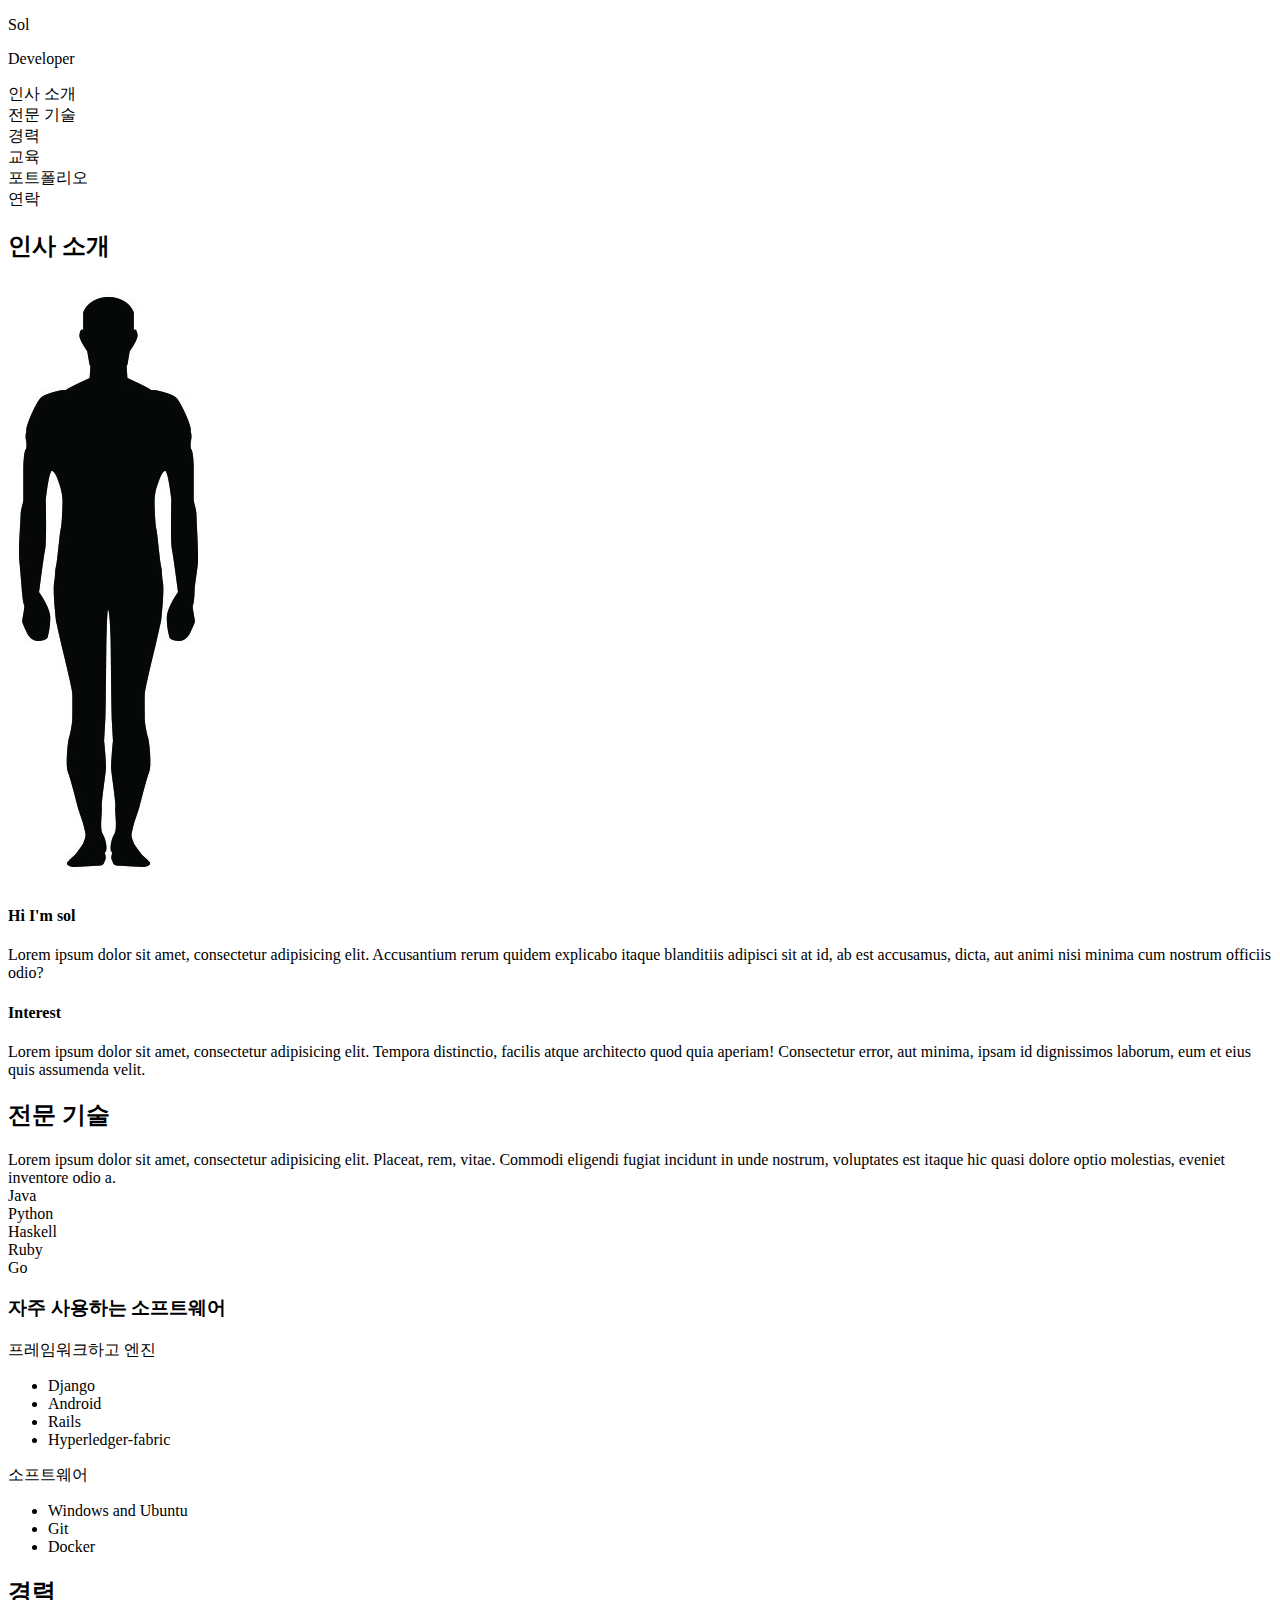
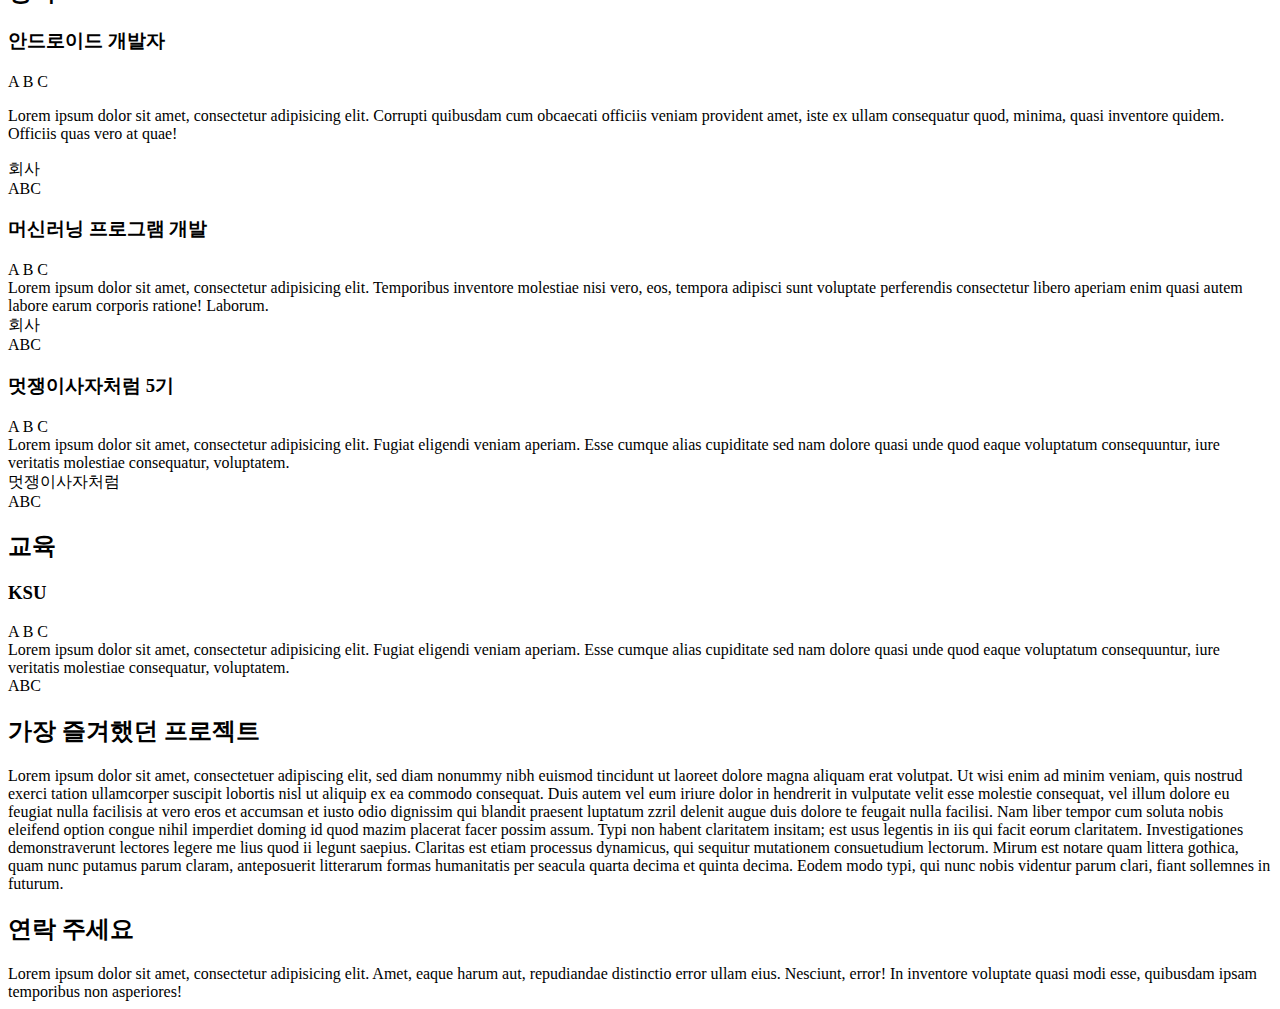
==== portfolio/index.html @ 512ac22a "make html tag" ====
<!DOCTYPE html>
<html lang="en">
<head>
    <meta charset="UTF-8">
    <meta name="viewport" content="width=device-width, initial-scale=1.0">
    <meta http-equiv="X-UA-Compatible" content="ie=edge">
    <title>Document</title>
</head>
<body>
    <header>
        <p>Sol</p> 
        <p>Developer</p>
       
        <nav>
           <li>인사 소개</li>
           <li>전문 기술</li>
           <li>경력</li>
           <li>교육</li>
           <li>포트폴리오</li>
           <li>연락</li>
        </nav>
    </header>
    <section>
        <h2>인사 소개</h2>
        <img src="./profile.png">
        <div>
            <h4>
                Hi I'm sol
            </h4>
                <p>
                    Lorem ipsum dolor sit amet, consectetur adipisicing elit. Accusantium rerum quidem explicabo itaque blanditiis adipisci sit at id, ab est accusamus, dicta, aut animi nisi minima cum nostrum officiis odio?
                </p>
        </div>
        <div>
            <h4>
                Interest
            </h4>
                <p>
                    Lorem ipsum dolor sit amet, consectetur adipisicing elit. Tempora distinctio, facilis atque architecto quod quia aperiam! Consectetur error, aut minima, ipsam id dignissimos laborum, eum et eius quis assumenda velit.
                </p>
        </div>
    </section>
    <section>
        <h2>전문 기술</h2>
        Lorem ipsum dolor sit amet, consectetur adipisicing elit. Placeat, rem, vitae. Commodi eligendi fugiat incidunt in unde nostrum, voluptates est itaque hic quasi dolore optio molestias, eveniet inventore odio a.
        <div>
            <div>Java</div>
            <div>Python</div>
            <div>Haskell</div>
            <div>Ruby</div>
            <div>Go</div>
        </div>
        <h3>자주 사용하는 소프트웨어</h3>
        <div>프레임워크하고 엔진</div>
        <ul>
            <li>Django</li>
            <li>Android</li>
            <li>Rails</li>
            <li>Hyperledger-fabric</li>
        </ul>
        <div>소프트웨어</div>
        <ul>
            <li>Windows and Ubuntu</li>
            <li>Git</li>
            <li>Docker</li>
        </ul>
    </section>
    <section>
        <h2>경력</h2>
        <div>
            <h3>안드로이드 개발자</h3>
            <div>A B C</div>
            <p>Lorem ipsum dolor sit amet, consectetur adipisicing elit. Corrupti quibusdam cum obcaecati officiis veniam provident amet, iste ex ullam consequatur quod, minima, quasi inventore quidem. Officiis quas vero at quae!</p>
            <div>회사</div>
            <div>ABC</div>
        </div>
        <div>
            <h3>머신러닝 프로그램 개발</h3>
            <div>A B C</div>
            <div>Lorem ipsum dolor sit amet, consectetur adipisicing elit. Temporibus inventore molestiae nisi vero, eos, tempora adipisci sunt voluptate perferendis consectetur libero aperiam enim quasi autem labore earum corporis ratione! Laborum.</div>
            <div>회사</div>
            <div>ABC</div>
        </div>
        <div>
            <h3>멋쟁이사자처럼 5기</h3>
            <div>A B C</div>
            <div>Lorem ipsum dolor sit amet, consectetur adipisicing elit. Fugiat eligendi veniam aperiam. Esse cumque alias cupiditate sed nam dolore quasi unde quod eaque voluptatum consequuntur, iure veritatis molestiae consequatur, voluptatem.</div>
            <div>멋쟁이사자처럼</div>
            <div>ABC</div>
        </div>
    </section>
    <section>
        <h2>교육</h2>
        <div>
            <h3>KSU</h3>
            <div>A B C</div>
            <div>Lorem ipsum dolor sit amet, consectetur adipisicing elit. Fugiat eligendi veniam aperiam. Esse cumque alias cupiditate sed nam dolore quasi unde quod eaque voluptatum consequuntur, iure veritatis molestiae consequatur, voluptatem.</div>
            <div>ABC</div>
        </div>
    </section>
    <section>
        <h2>가장 즐겨했던 프로젝트</h2>
        Lorem ipsum dolor sit amet, consectetuer adipiscing elit,
        sed diam nonummy nibh euismod tincidunt ut laoreet dolore
        magna aliquam erat volutpat. Ut wisi enim ad minim veniam,
        quis nostrud exerci tation ullamcorper suscipit lobortis nisl
        ut aliquip ex ea commodo consequat. Duis autem vel eum iriure
        dolor in hendrerit in vulputate velit esse molestie consequat,
        vel illum dolore eu feugiat nulla facilisis at vero eros et
        accumsan et iusto odio dignissim qui blandit praesent luptatum
        zzril delenit augue duis dolore te feugait nulla facilisi.
        Nam liber tempor cum soluta nobis eleifend option congue
        nihil imperdiet doming id quod mazim placerat facer possim
        assum. Typi non habent claritatem insitam; est usus legentis
        in iis qui facit eorum claritatem. Investigationes
        demonstraverunt lectores legere me lius quod ii legunt saepius.
        Claritas est etiam processus dynamicus, qui sequitur mutationem
        consuetudium lectorum. Mirum est notare quam littera gothica,
        quam nunc putamus parum claram, anteposuerit litterarum formas
        humanitatis per seacula quarta decima et quinta decima. Eodem
        modo typi, qui nunc nobis videntur parum clari, fiant sollemnes
        in futurum.
    </section>
    <footer>
        <h2>연락 주세요</h2>
        Lorem ipsum dolor sit amet, consectetur adipisicing elit. Amet, eaque harum aut, repudiandae distinctio error ullam eius. Nesciunt, error! In inventore voluptate quasi modi esse, quibusdam ipsam temporibus non asperiores!
    </footer>
</body>
</html>
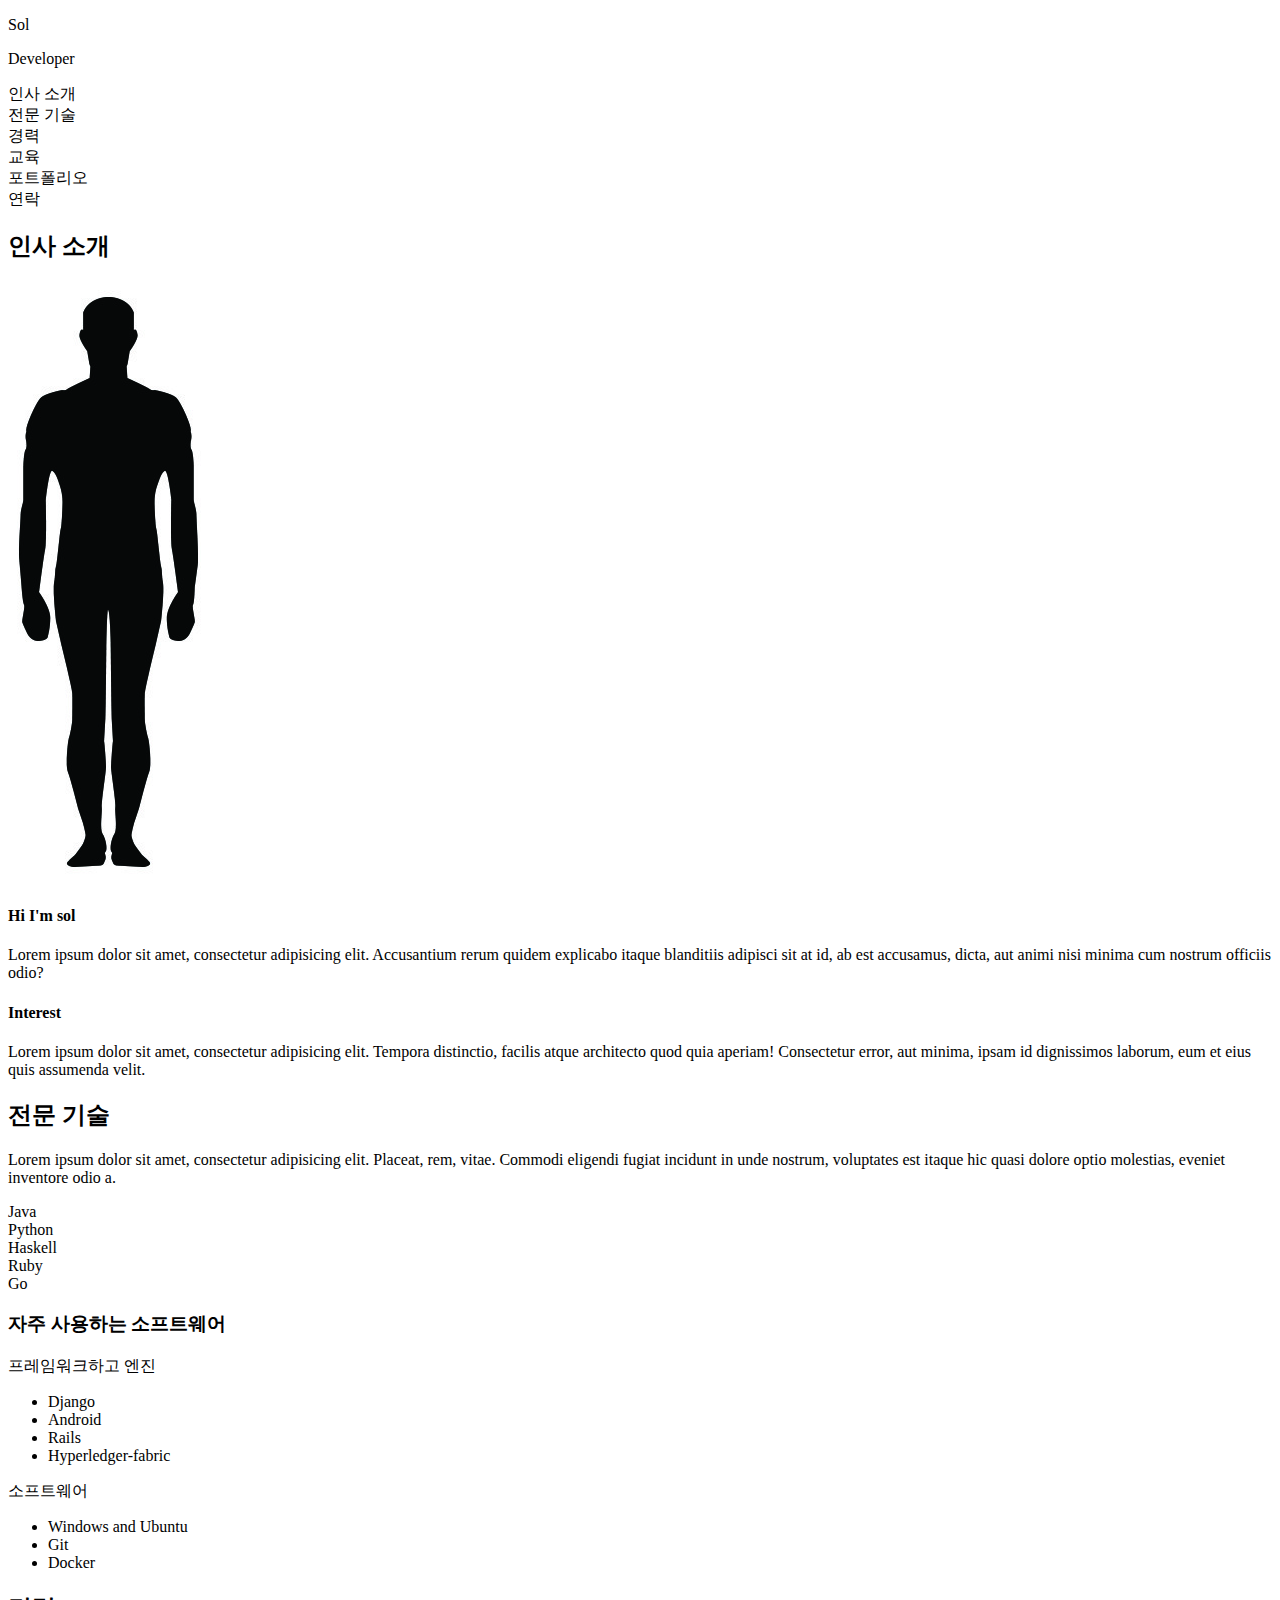
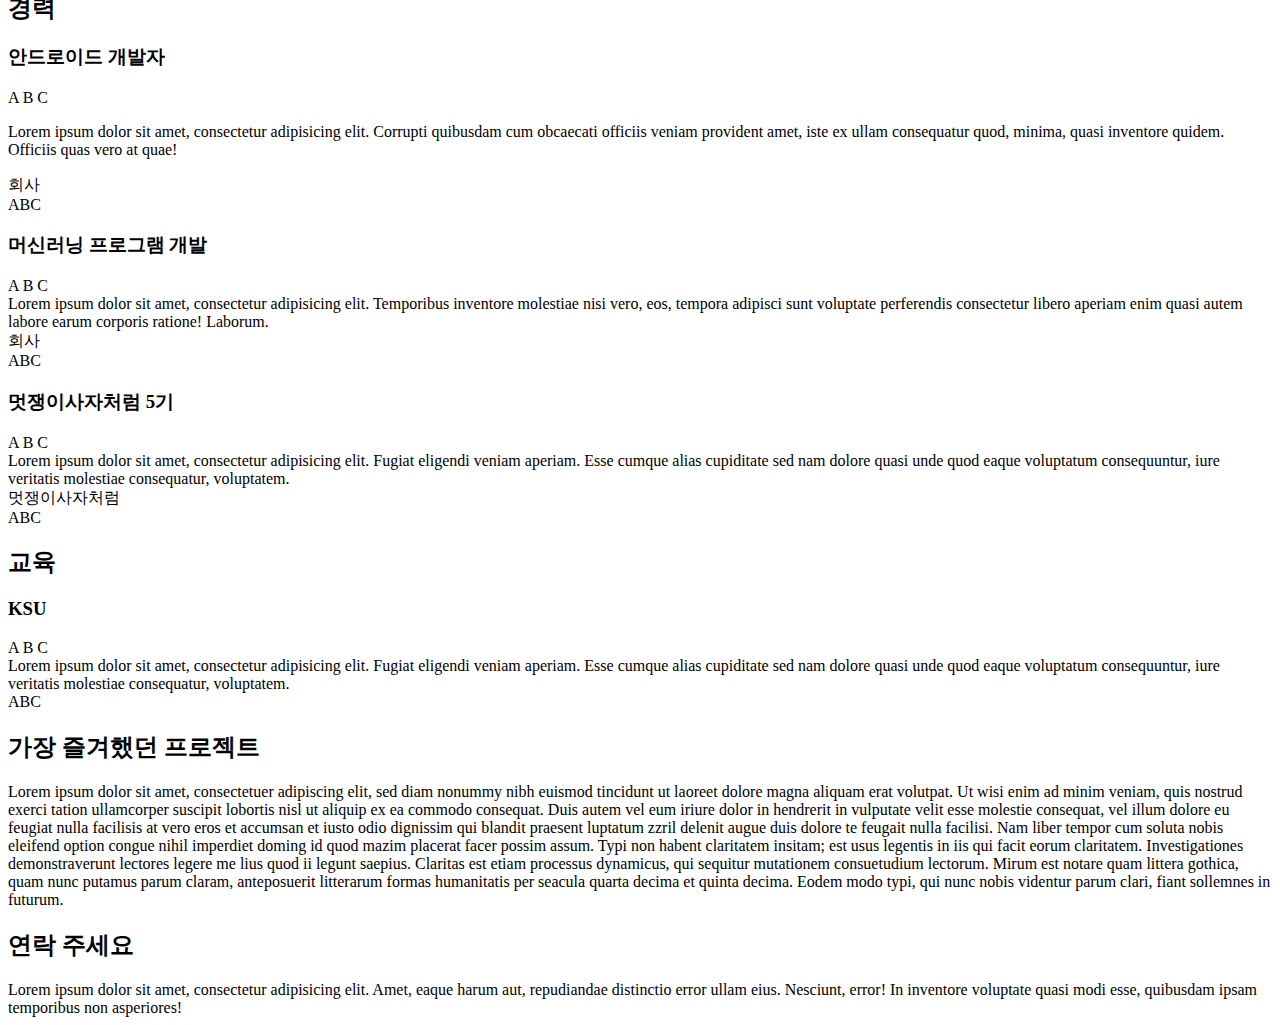
==== commit b62aa447: "change tag for semantic web" ====
--- a/portfolio/index.html
+++ b/portfolio/index.html
@@ -23,26 +23,26 @@
     <section>
         <h2>인사 소개</h2>
         <img src="./profile.png">
-        <div>
+        <article>
             <h4>
                 Hi I'm sol
             </h4>
                 <p>
                     Lorem ipsum dolor sit amet, consectetur adipisicing elit. Accusantium rerum quidem explicabo itaque blanditiis adipisci sit at id, ab est accusamus, dicta, aut animi nisi minima cum nostrum officiis odio?
                 </p>
-        </div>
-        <div>
+        </article>
+        <article>
             <h4>
                 Interest
             </h4>
                 <p>
                     Lorem ipsum dolor sit amet, consectetur adipisicing elit. Tempora distinctio, facilis atque architecto quod quia aperiam! Consectetur error, aut minima, ipsam id dignissimos laborum, eum et eius quis assumenda velit.
                 </p>
-        </div>
+        </article>
     </section>
     <section>
         <h2>전문 기술</h2>
-        Lorem ipsum dolor sit amet, consectetur adipisicing elit. Placeat, rem, vitae. Commodi eligendi fugiat incidunt in unde nostrum, voluptates est itaque hic quasi dolore optio molestias, eveniet inventore odio a.
+        <p>Lorem ipsum dolor sit amet, consectetur adipisicing elit. Placeat, rem, vitae. Commodi eligendi fugiat incidunt in unde nostrum, voluptates est itaque hic quasi dolore optio molestias, eveniet inventore odio a.</p>
         <div>
             <div>Java</div>
             <div>Python</div>
@@ -50,57 +50,57 @@
             <div>Ruby</div>
             <div>Go</div>
         </div>
-        <h3>자주 사용하는 소프트웨어</h3>
-        <div>프레임워크하고 엔진</div>
-        <ul>
-            <li>Django</li>
-            <li>Android</li>
-            <li>Rails</li>
-            <li>Hyperledger-fabric</li>
-        </ul>
-        <div>소프트웨어</div>
-        <ul>
-            <li>Windows and Ubuntu</li>
-            <li>Git</li>
-            <li>Docker</li>
-        </ul>
+        <article>
+            <h3>자주 사용하는 소프트웨어</h3>
+            <div>프레임워크하고 엔진</div>
+            <ul>
+                <li>Django</li>
+                <li>Android</li>
+                <li>Rails</li>
+                <li>Hyperledger-fabric</li>
+            </ul>
+            <div>소프트웨어</div>
+            <ul>
+                <li>Windows and Ubuntu</li>
+                <li>Git</li>
+                <li>Docker</li>
+            </ul>
+        </article>
     </section>
     <section>
         <h2>경력</h2>
-        <div>
+        <article>
             <h3>안드로이드 개발자</h3>
             <div>A B C</div>
             <p>Lorem ipsum dolor sit amet, consectetur adipisicing elit. Corrupti quibusdam cum obcaecati officiis veniam provident amet, iste ex ullam consequatur quod, minima, quasi inventore quidem. Officiis quas vero at quae!</p>
             <div>회사</div>
             <div>ABC</div>
-        </div>
-        <div>
+        </article>
+        <article>
             <h3>머신러닝 프로그램 개발</h3>
             <div>A B C</div>
             <div>Lorem ipsum dolor sit amet, consectetur adipisicing elit. Temporibus inventore molestiae nisi vero, eos, tempora adipisci sunt voluptate perferendis consectetur libero aperiam enim quasi autem labore earum corporis ratione! Laborum.</div>
             <div>회사</div>
             <div>ABC</div>
-        </div>
-        <div>
+        </article>
+        <article>
             <h3>멋쟁이사자처럼 5기</h3>
             <div>A B C</div>
             <div>Lorem ipsum dolor sit amet, consectetur adipisicing elit. Fugiat eligendi veniam aperiam. Esse cumque alias cupiditate sed nam dolore quasi unde quod eaque voluptatum consequuntur, iure veritatis molestiae consequatur, voluptatem.</div>
             <div>멋쟁이사자처럼</div>
             <div>ABC</div>
-        </div>
+        </article>
     </section>
     <section>
         <h2>교육</h2>
-        <div>
+        <article>
             <h3>KSU</h3>
             <div>A B C</div>
             <div>Lorem ipsum dolor sit amet, consectetur adipisicing elit. Fugiat eligendi veniam aperiam. Esse cumque alias cupiditate sed nam dolore quasi unde quod eaque voluptatum consequuntur, iure veritatis molestiae consequatur, voluptatem.</div>
             <div>ABC</div>
-        </div>
-    </section>
     <section>
         <h2>가장 즐겨했던 프로젝트</h2>
-        Lorem ipsum dolor sit amet, consectetuer adipiscing elit,
+        <p>Lorem ipsum dolor sit amet, consectetuer adipiscing elit,
         sed diam nonummy nibh euismod tincidunt ut laoreet dolore
         magna aliquam erat volutpat. Ut wisi enim ad minim veniam,
         quis nostrud exerci tation ullamcorper suscipit lobortis nisl
@@ -119,7 +119,7 @@
         quam nunc putamus parum claram, anteposuerit litterarum formas
         humanitatis per seacula quarta decima et quinta decima. Eodem
         modo typi, qui nunc nobis videntur parum clari, fiant sollemnes
-        in futurum.
+        in futurum.</p>
     </section>
     <footer>
         <h2>연락 주세요</h2>
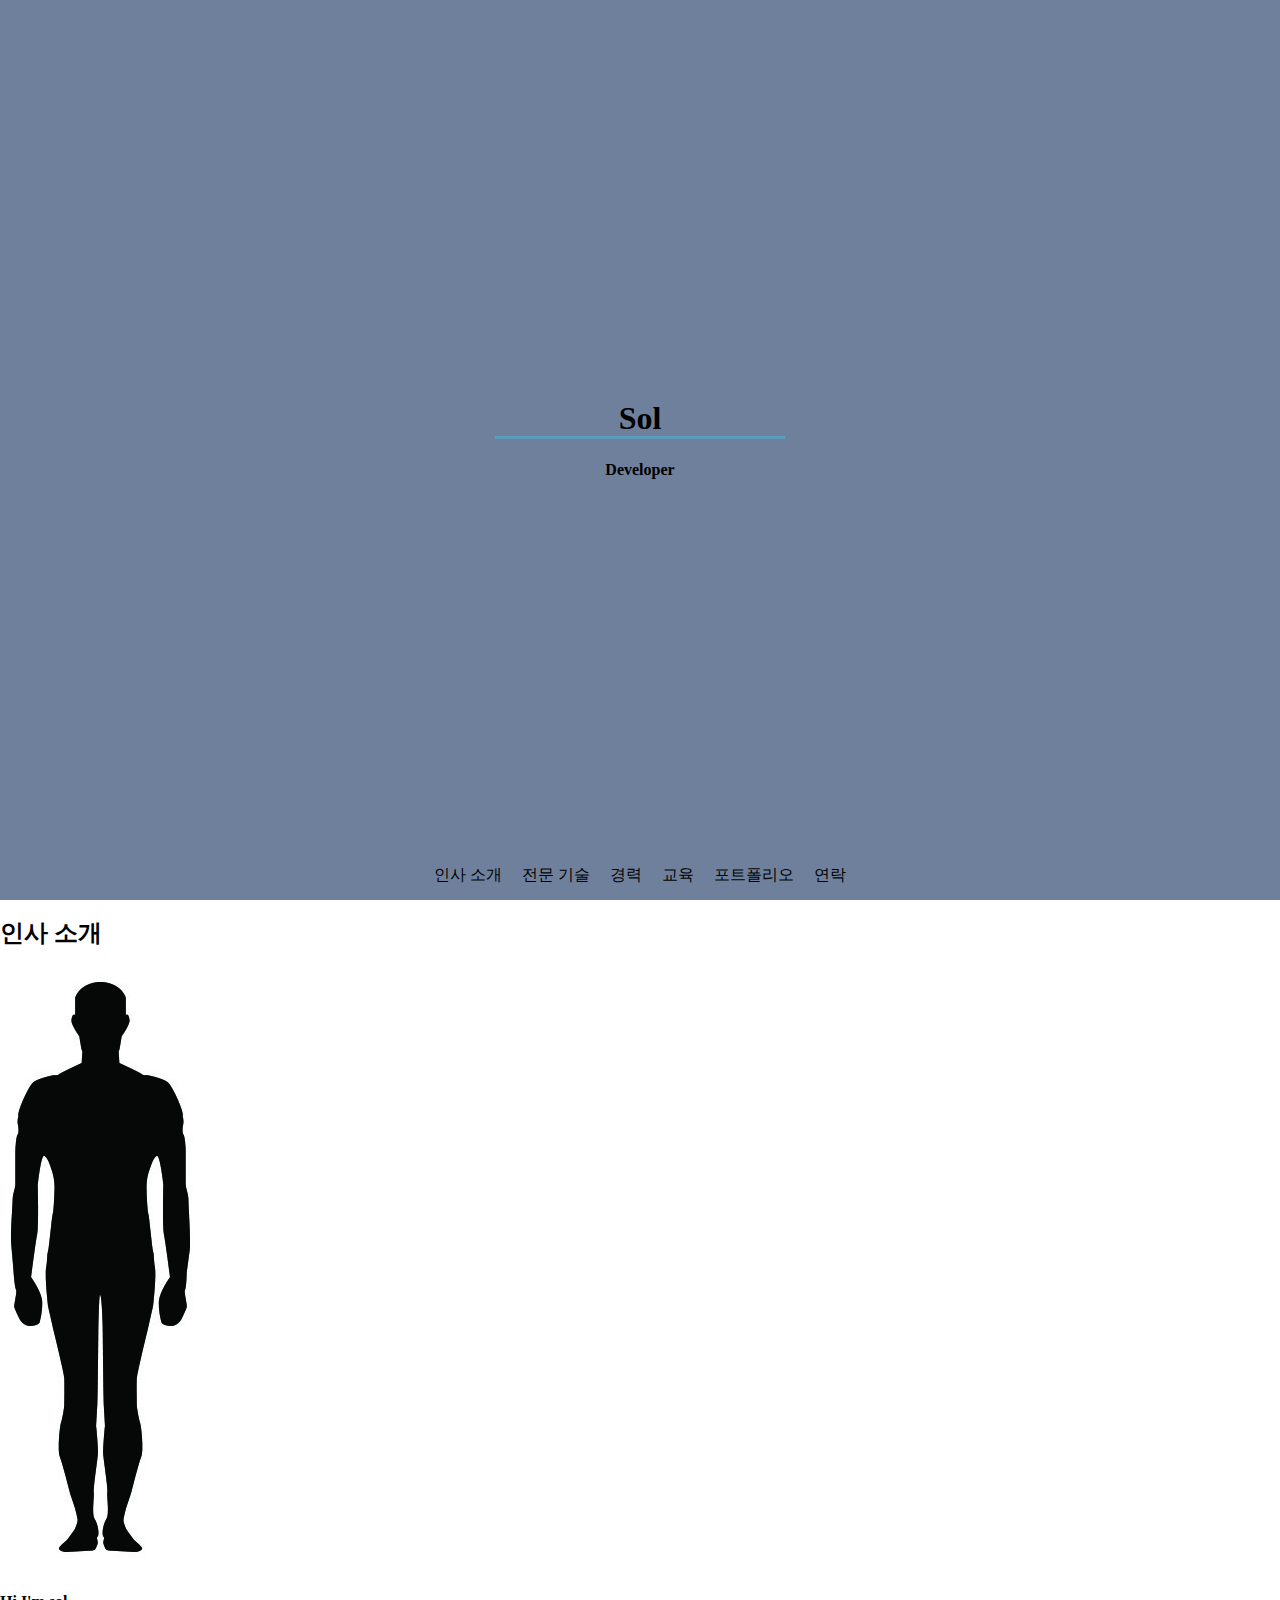
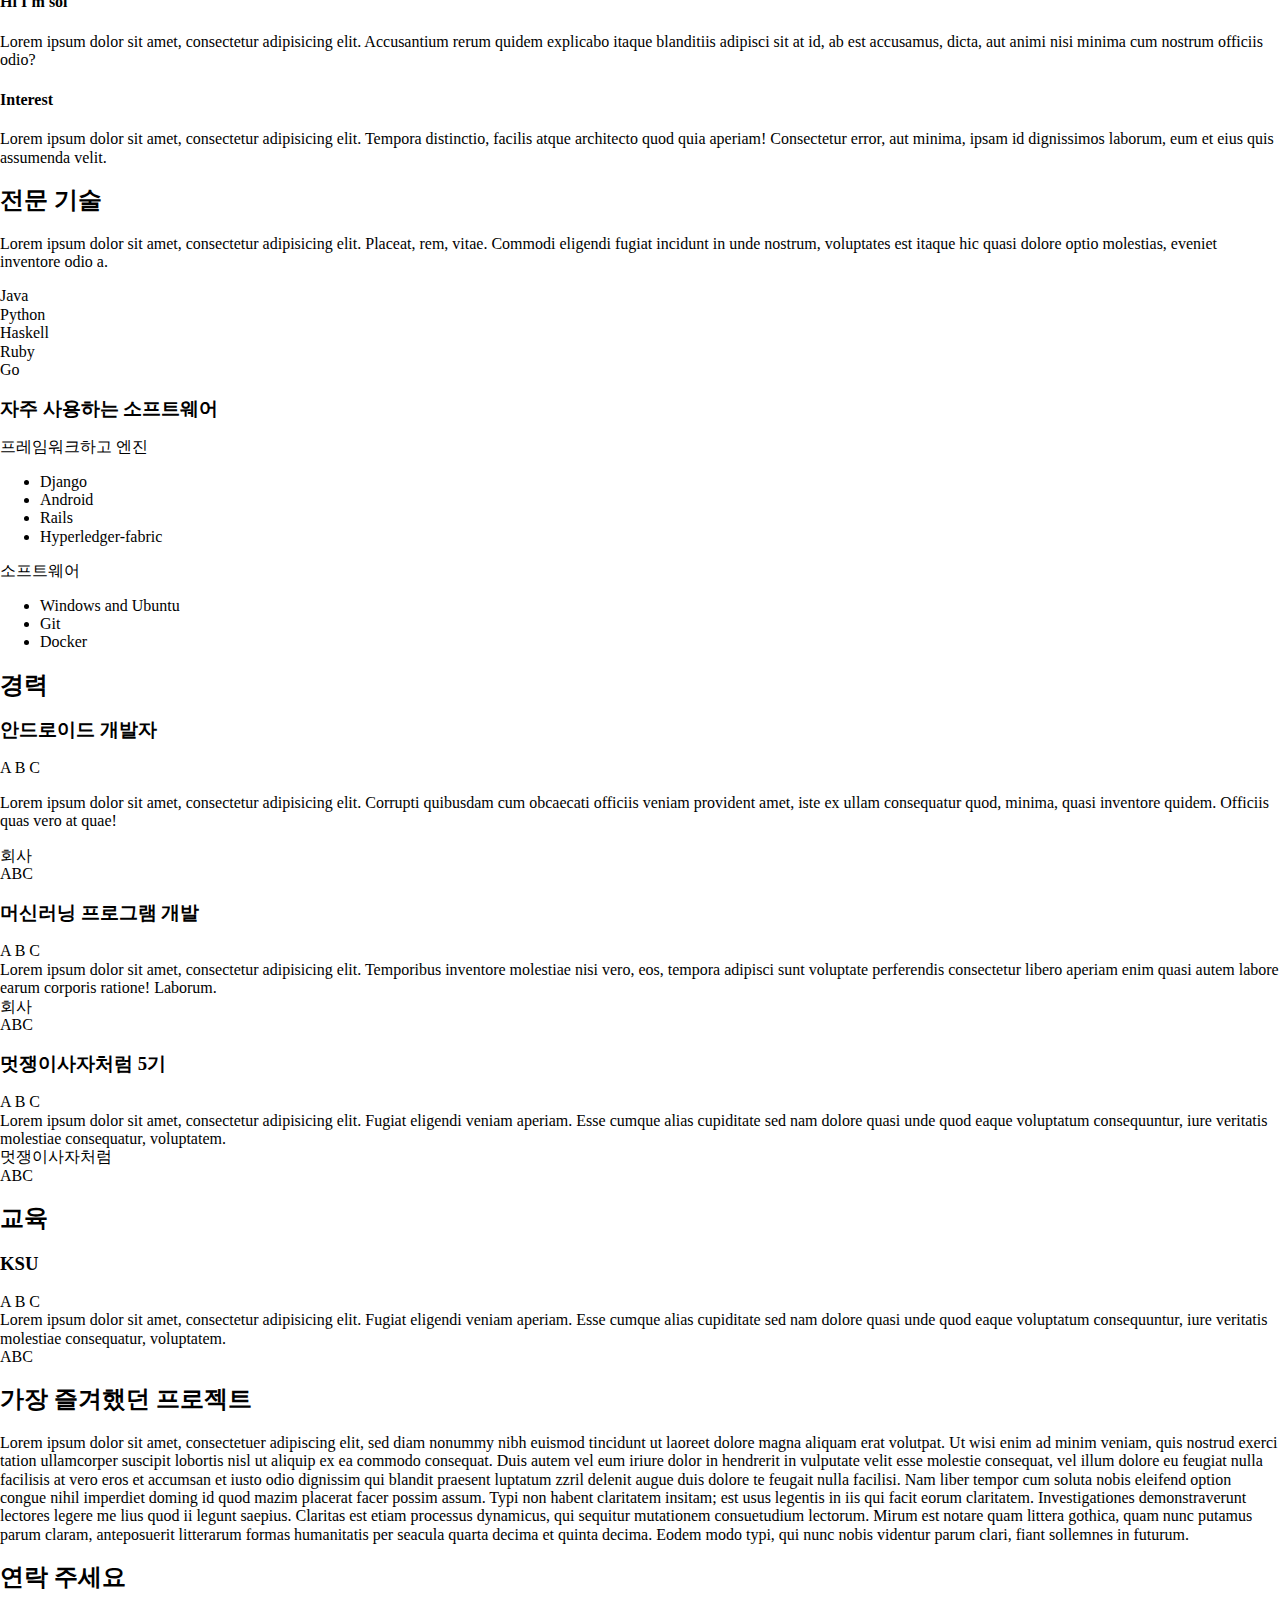
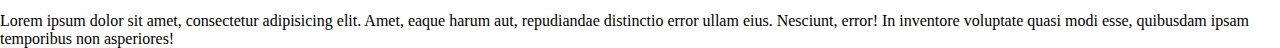
==== commit 157ef636: "add normalize and make header" ====
--- a/portfolio/index.html
+++ b/portfolio/index.html
@@ -4,20 +4,29 @@
     <meta charset="UTF-8">
     <meta name="viewport" content="width=device-width, initial-scale=1.0">
     <meta http-equiv="X-UA-Compatible" content="ie=edge">
+    <link rel="stylesheet" href="./normalize.css">
+    <link rel="stylesheet" href="./app.css" type="text/css" />
     <title>Document</title>
 </head>
 <body>
-    <header>
-        <p>Sol</p> 
-        <p>Developer</p>
-       
+    <header class="clearfix">
+        <div class="container">
+            <div class="info">
+                <h1>Sol</h1> 
+                <div class="centered line"></div>
+                <h4>Developer</h4>
+            </div>
+        </div>
+        <div class="backstretch"></div>
         <nav>
-           <li>인사 소개</li>
-           <li>전문 기술</li>
-           <li>경력</li>
-           <li>교육</li>
-           <li>포트폴리오</li>
-           <li>연락</li>
+            <ul>
+                <li>인사 소개</li>
+                <li>전문 기술</li>
+                <li>경력</li>
+                <li>교육</li>
+                <li>포트폴리오</li>
+                <li>연락</li>
+            </ul>
         </nav>
     </header>
     <section>
--- a/portfolio/app.css
+++ b/portfolio/app.css
@@ -0,0 +1,80 @@
+.container {
+    margin-left: auto;
+    margin-right: auto;
+    padding: 0px;
+    max-width: 1200px;
+}
+
+.centered {
+    margin-left: auto;
+    margin-right: auto;
+    float: none;
+}
+
+.line {
+    width: 290px;
+    height: 3px;
+    padding: 0!important;
+    background-color: #ccc;
+}
+
+.info {
+    /*position: absolute;*/
+    /*top: 50%;*/
+    /*margin-top: -50;*/
+    text-align: center;
+}
+
+.backstretch {
+    position: absolute;
+    width: 100%;
+    height: 100vh;
+    left: 0px;
+    top: 0px;
+    z-index: -999998;
+    background-color: #0d2c5a;
+    opacity: .6;
+}
+
+/*header {*/
+/*    width: 100%;*/
+/*    height: 100%;*/
+/*    position: relative;*/
+/*    color: #fff;*/
+/*}*/
+header {
+    height: 100vh;
+    display: flex;
+    justify-content: center;
+    align-items: center;
+}
+
+header .line {
+    background-color: #5b9bbc;    
+}
+
+h1 {
+    margin:0px;
+}
+
+nav {
+    position: absolute;
+    bottom: 0px;
+}
+
+nav ul {
+    padding: 0px;
+    float: center;
+}
+
+nav ul li {
+    list-style: none;
+    display: inline-block;
+    padding: 0 8px;
+}
+
+.clearfix:after {
+    content: '';
+    display: block;
+    clear: left;
+}
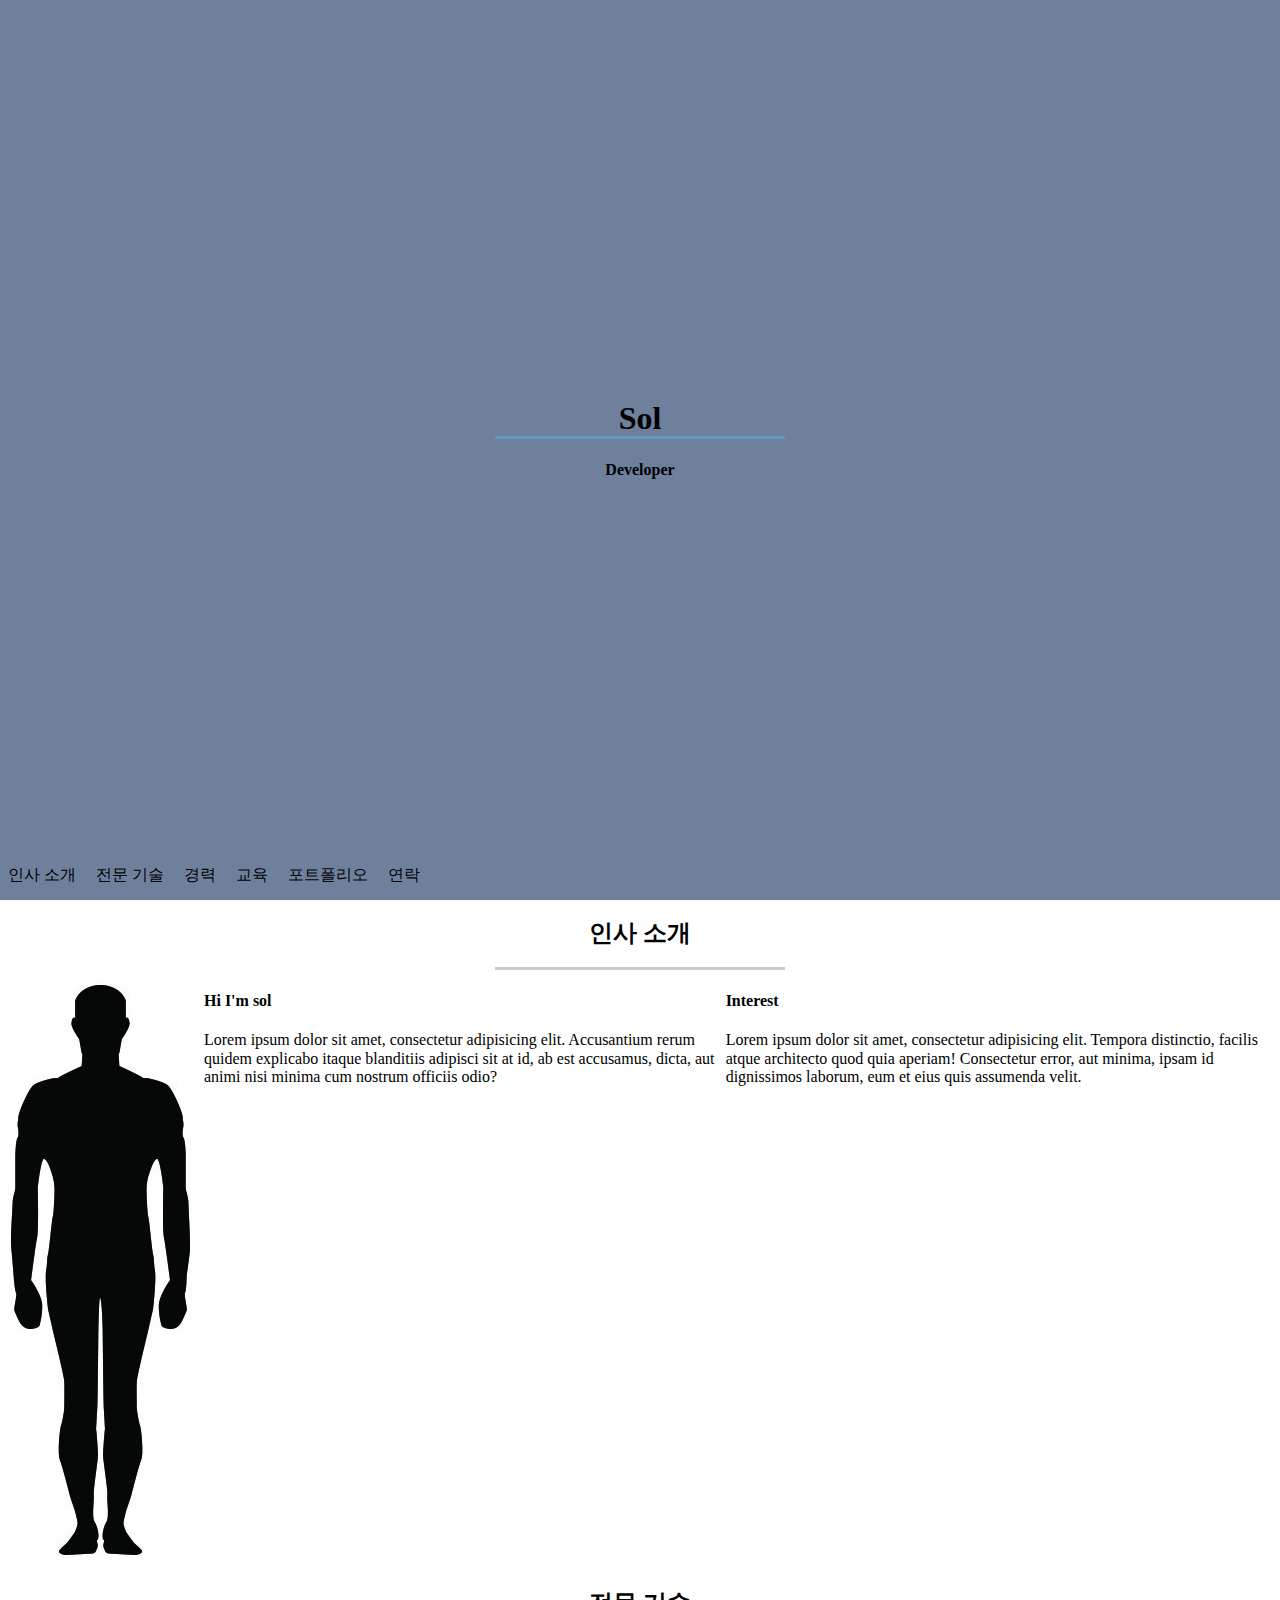
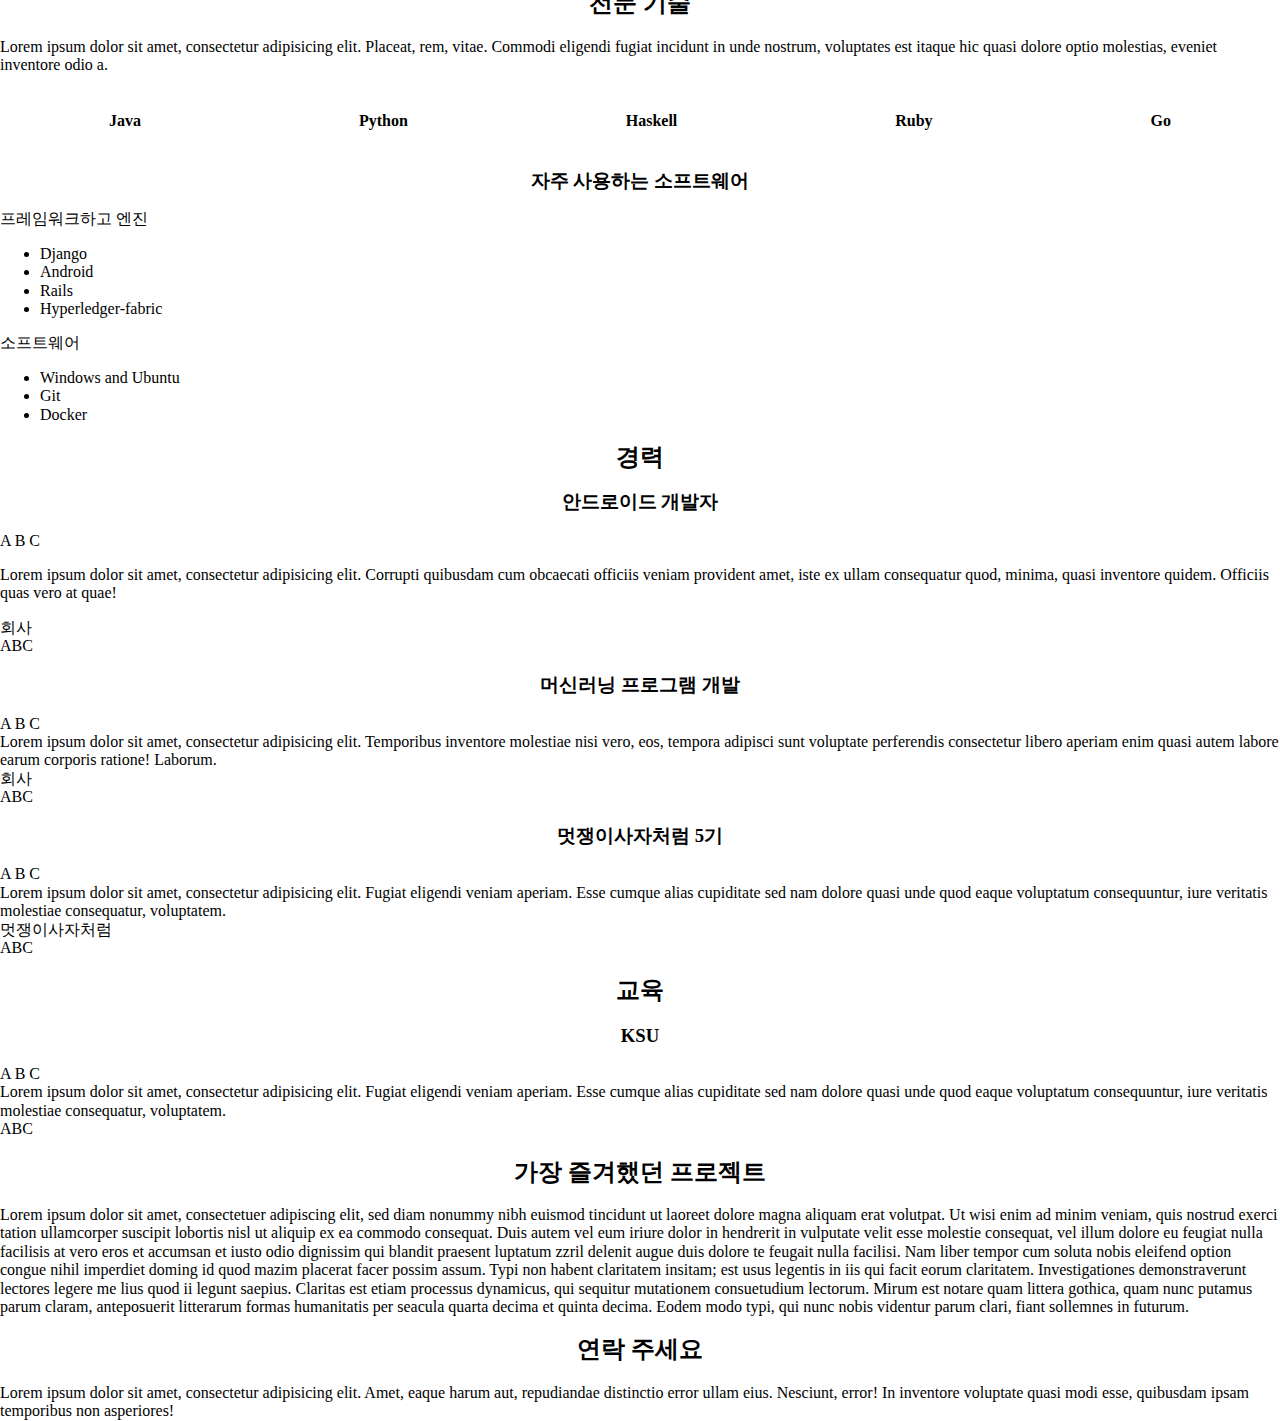
==== commit b4f903c5: "add flex" ====
--- a/portfolio/index.html
+++ b/portfolio/index.html
@@ -31,33 +31,36 @@
     </header>
     <section>
         <h2>인사 소개</h2>
-        <img src="./profile.png">
-        <article>
-            <h4>
-                Hi I'm sol
-            </h4>
-                <p>
-                    Lorem ipsum dolor sit amet, consectetur adipisicing elit. Accusantium rerum quidem explicabo itaque blanditiis adipisci sit at id, ab est accusamus, dicta, aut animi nisi minima cum nostrum officiis odio?
-                </p>
-        </article>
-        <article>
-            <h4>
-                Interest
-            </h4>
-                <p>
-                    Lorem ipsum dolor sit amet, consectetur adipisicing elit. Tempora distinctio, facilis atque architecto quod quia aperiam! Consectetur error, aut minima, ipsam id dignissimos laborum, eum et eius quis assumenda velit.
-                </p>
-        </article>
+        <div class="centered line"></div>
+        <div class="intro">
+            <img src="./profile.png">
+            <article>
+                <h4>
+                    Hi I'm sol
+                </h4>
+                    <p>
+                        Lorem ipsum dolor sit amet, consectetur adipisicing elit. Accusantium rerum quidem explicabo itaque blanditiis adipisci sit at id, ab est accusamus, dicta, aut animi nisi minima cum nostrum officiis odio?
+                    </p>
+            </article>
+            <article>
+                <h4>
+                    Interest
+                </h4>
+                    <p>
+                        Lorem ipsum dolor sit amet, consectetur adipisicing elit. Tempora distinctio, facilis atque architecto quod quia aperiam! Consectetur error, aut minima, ipsam id dignissimos laborum, eum et eius quis assumenda velit.
+                    </p>
+            </article>
+        </div>
     </section>
     <section>
         <h2>전문 기술</h2>
         <p>Lorem ipsum dolor sit amet, consectetur adipisicing elit. Placeat, rem, vitae. Commodi eligendi fugiat incidunt in unde nostrum, voluptates est itaque hic quasi dolore optio molestias, eveniet inventore odio a.</p>
-        <div>
-            <div>Java</div>
-            <div>Python</div>
-            <div>Haskell</div>
-            <div>Ruby</div>
-            <div>Go</div>
+        <div class="skill">
+            <h4>Java</h4>
+            <h4>Python</h4>
+            <h4>Haskell</h4>
+            <h4>Ruby</h4>
+            <h4>Go</h4>
         </div>
         <article>
             <h3>자주 사용하는 소프트웨어</h3>
--- a/portfolio/app.css
+++ b/portfolio/app.css
@@ -36,16 +36,20 @@
     opacity: .6;
 }
 
-/*header {*/
-/*    width: 100%;*/
-/*    height: 100%;*/
-/*    position: relative;*/
-/*    color: #fff;*/
-/*}*/
+.intro {
+    display: flex;
+    justify-content: space-around;
+}
+
+.skill {
+    display: flex;
+    flex-wrap: wrap;
+    justify-content: space-around;
+}
+
 header {
     height: 100vh;
     display: flex;
-    justify-content: center;
     align-items: center;
 }
 
@@ -57,6 +61,10 @@
     margin:0px;
 }
 
+h2, h3{
+    text-align: center;
+}
+
 nav {
     position: absolute;
     bottom: 0px;
@@ -64,7 +72,7 @@
 
 nav ul {
     padding: 0px;
-    float: center;
+    text-align: center;
 }
 
 nav ul li {
